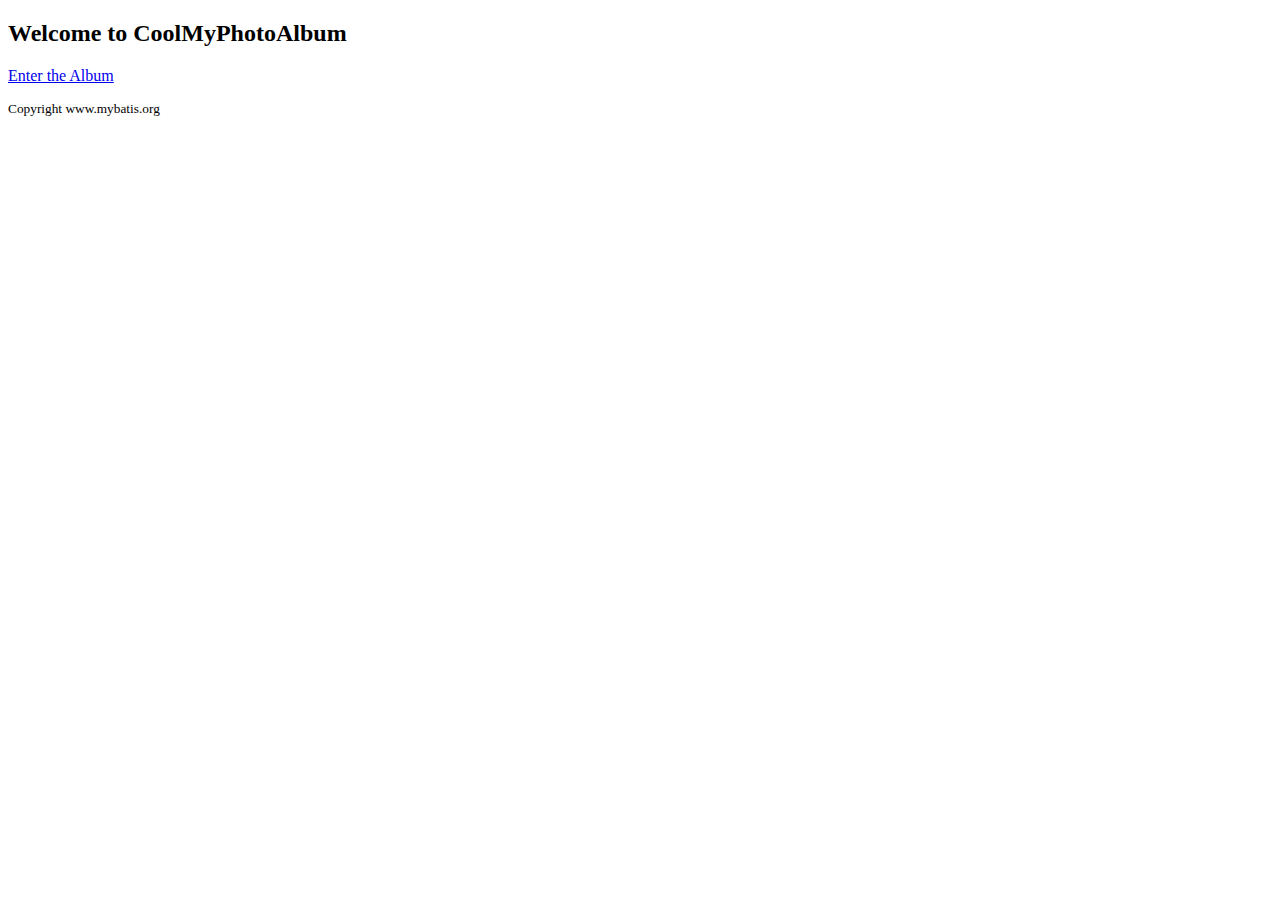
==== WebRoot/index.html @ 38a29ea2 "init project" ====
<!DOCTYPE html PUBLIC "-//W3C//DTD XHTML 1.0 Transitional//EN"
    "http://www.w3.org/TR/xhtml1/DTD/xhtml1-transitional.dtd">

<html xmlns="http://www.w3.org/1999/xhtml">

<head>
  <title>JPetStore Demo</title>
  <link rel="StyleSheet" href="css/jpetstore.css" type="text/css" media="screen"/>
</head>

<body>
<div id="Content">
  <h2>Welcome to CoolMyPhotoAlbum</h2>

  <p><a href="actions/Catalog.action">Enter the Album</a></p>

  <p><sub>Copyright www.mybatis.org </sub></p>

</div>
</body>
</html>
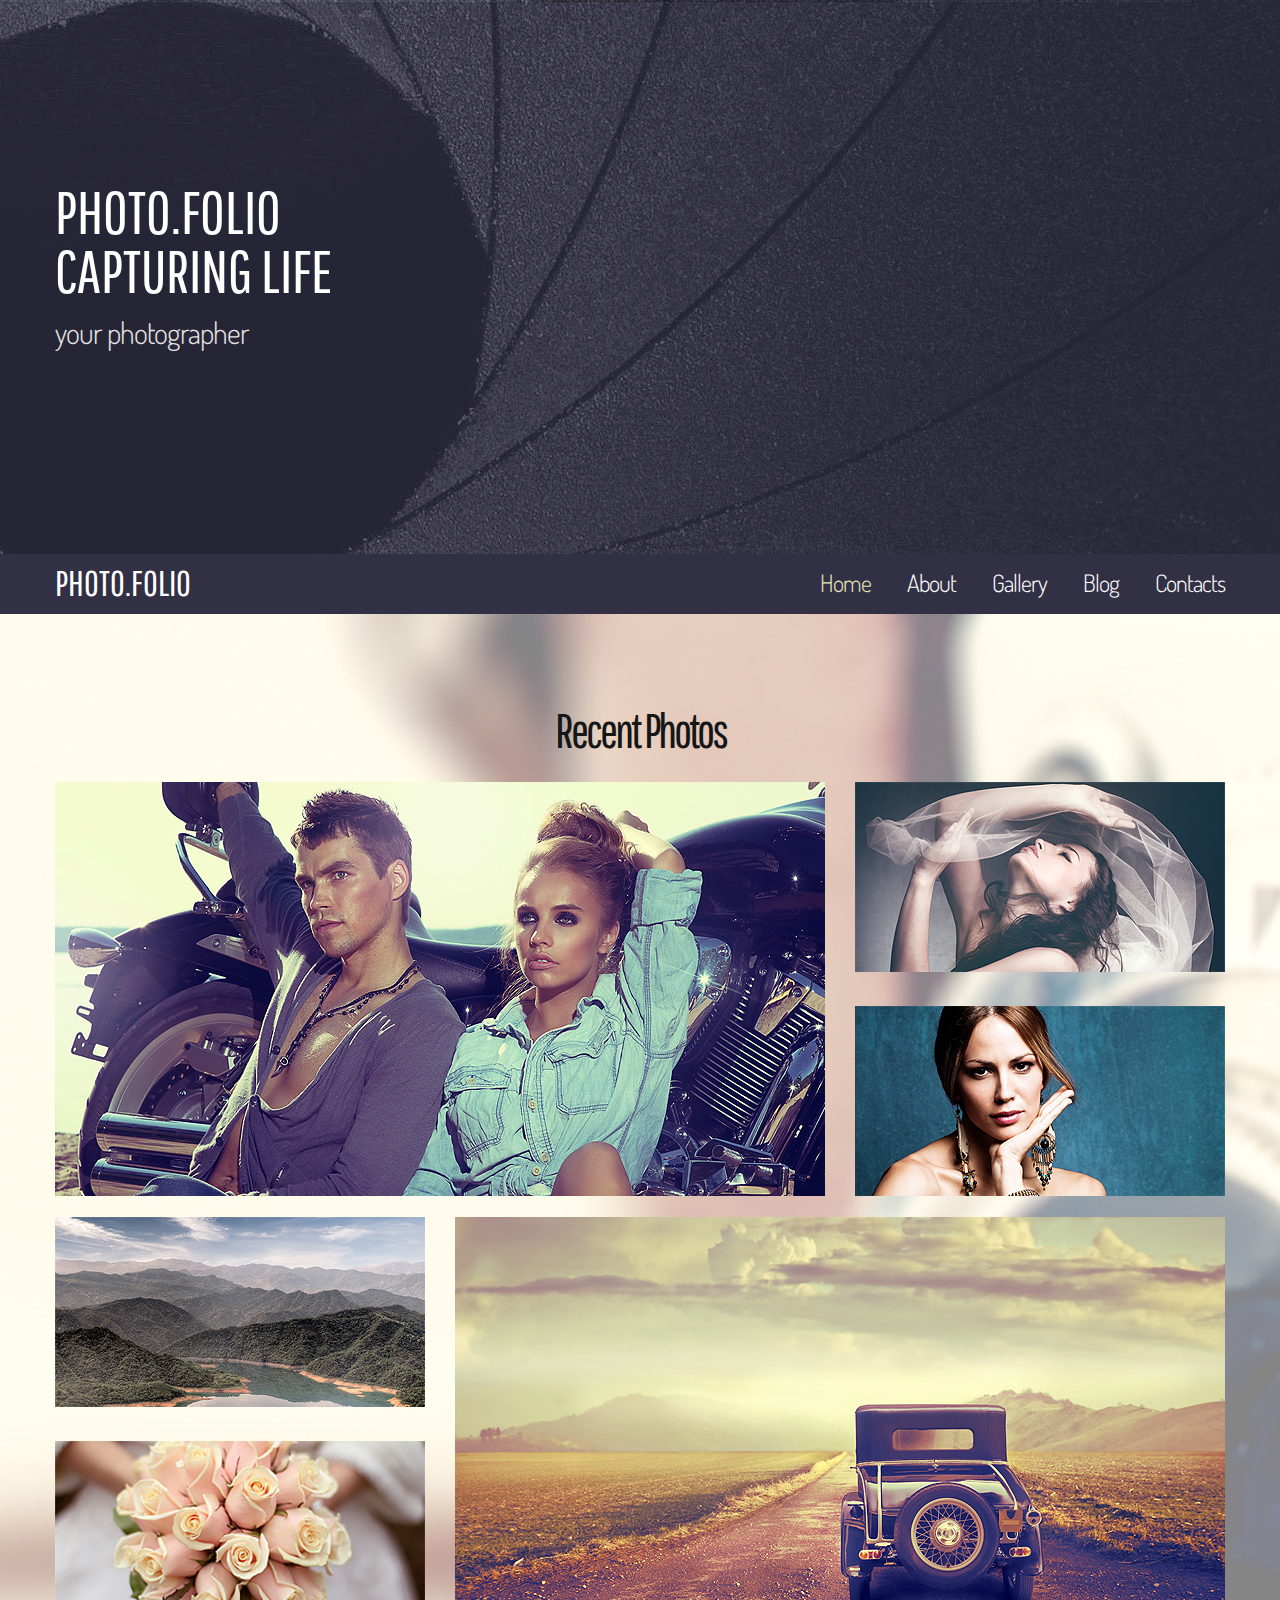
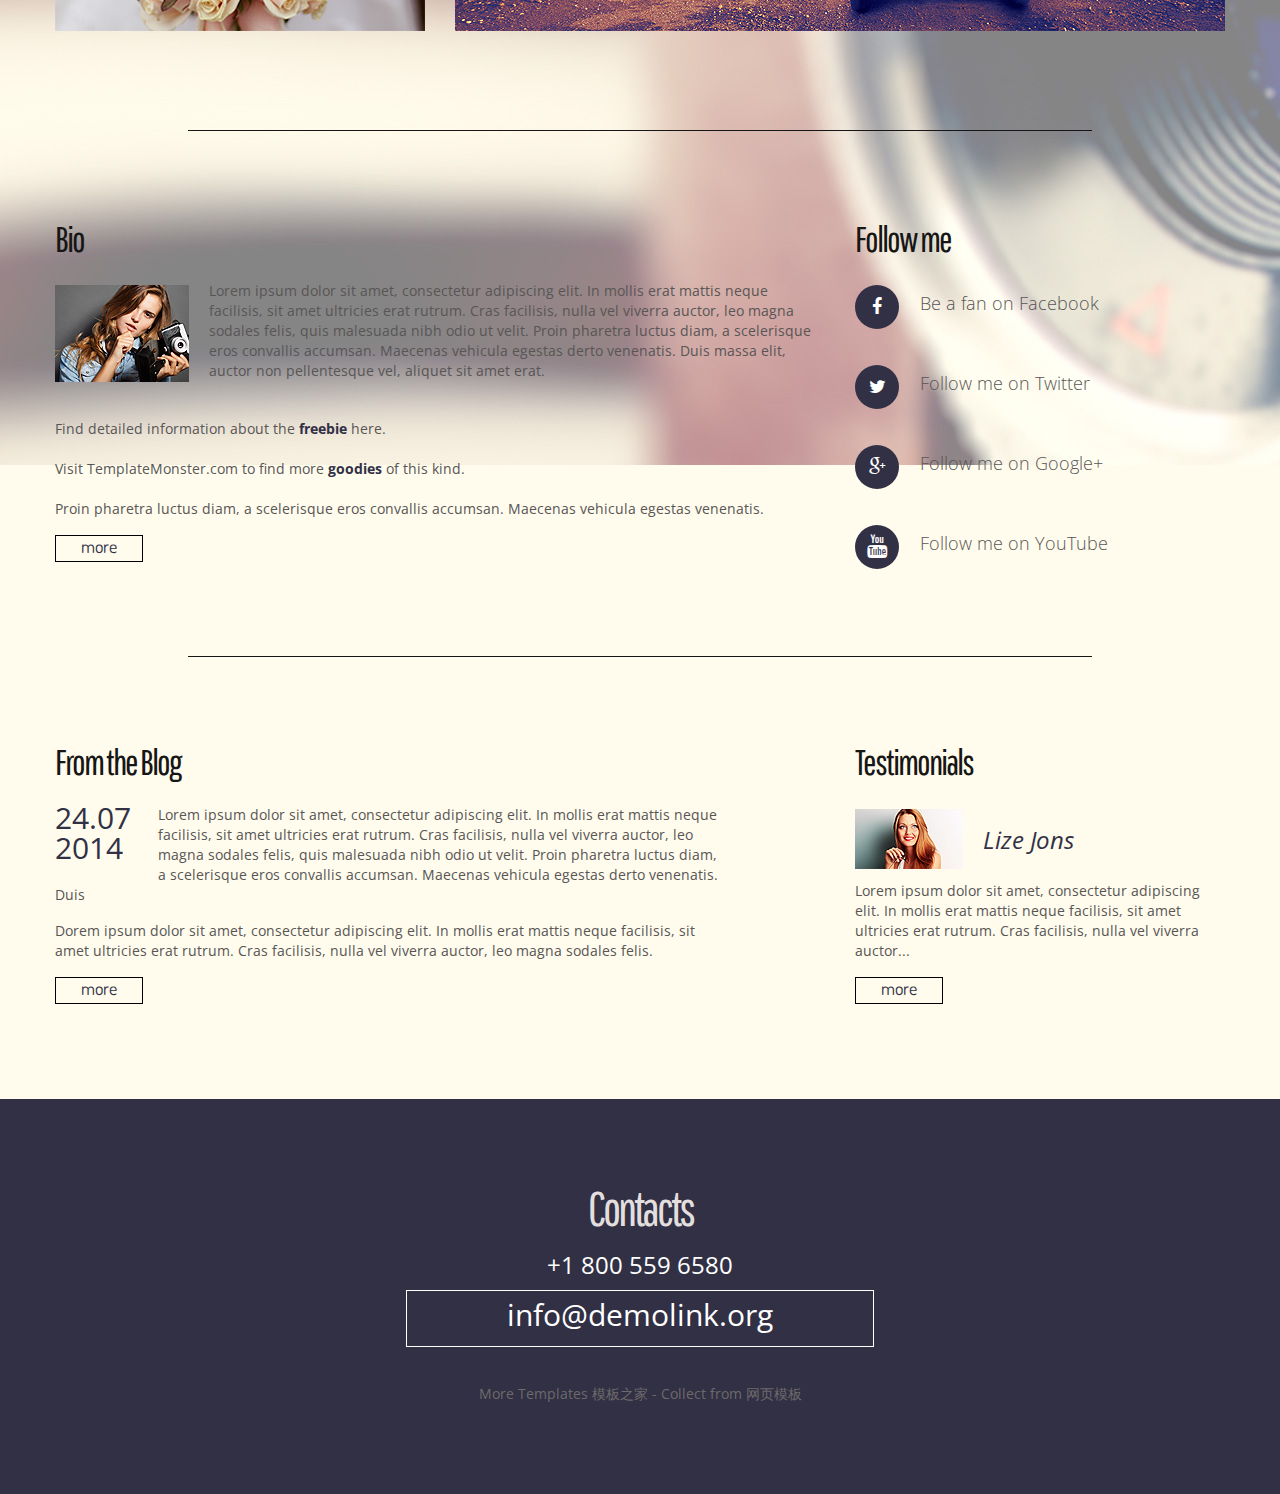
==== commit a0a5f773: "添加主页HTML" ====
--- a/WebRoot/index.html
+++ b/WebRoot/index.html
@@ -1,21 +1,244 @@
-<!DOCTYPE html PUBLIC "-//W3C//DTD XHTML 1.0 Transitional//EN"
-    "http://www.w3.org/TR/xhtml1/DTD/xhtml1-transitional.dtd">
-
-<html xmlns="http://www.w3.org/1999/xhtml">
-
+<!DOCTYPE html>
+<html lang="en">
 <head>
-  <title>JPetStore Demo</title>
-  <link rel="StyleSheet" href="css/jpetstore.css" type="text/css" media="screen"/>
+<title>Home</title>
+<meta charset="utf-8">
+<meta name = "format-detection" content = "telephone=no" />
+<link rel="icon" href="images/favicon.ico">
+<link rel="shortcut icon" href="images/favicon.ico" />
+<link rel="stylesheet" href="css/style.css">
+<script src="js/jquery.js"></script>
+<script src="js/jquery-migrate-1.1.1.js"></script>
+<script src="js/jquery.easing.1.3.js"></script>
+<script src="js/script.js"></script> 
+<script src="js/superfish.js"></script>
+<script src="js/jquery.equalheights.js"></script>
+<script src="js/jquery.mobilemenu.js"></script>
+<script src="js/tmStickUp.js"></script>
+<script src="js/jquery.ui.totop.js"></script>
+<script src="js/jquery.shuffle-images.js"></script>
+<script>
+ $(window).load(function(){
+  $().UItoTop({ easingType: 'easeOutQuart' });
+  $('#stuck_container').tmStickUp({});  
+ }); 
+
+ $(document).ready(function(){
+       $(".shuffle-me").shuffleImages({
+         target: ".images > img"
+       });
+    });
+
+</script>
+<!--[if lt IE 8]>
+ <div style=' clear: both; text-align:center; position: relative;'>
+   <a href="http://windows.microsoft.com/en-US/internet-explorer/products/ie/home?ocid=ie6_countdown_bannercode">
+     <img src="http://storage.ie6countdown.com/assets/100/images/banners/warning_bar_0000_us.jpg" border="0" height="42" width="820" alt="You are using an outdated browser. For a faster, safer browsing experience, upgrade for free today." />
+   </a>
+</div>
+<![endif]-->
+<!--[if lt IE 9]>
+<script src="js/html5shiv.js"></script>
+<link rel="stylesheet" media="screen" href="css/ie.css">
+<![endif]-->
 </head>
 
-<body>
-<div id="Content">
-  <h2>Welcome to CoolMyPhotoAlbum</h2>
-
-  <p><a href="actions/Catalog.action">Enter the Album</a></p>
-
-  <p><sub>Copyright www.mybatis.org </sub></p>
-
-</div>
+<body class="page1" id="top">
+<!--==============================
+              header
+=================================-->
+<header>
+  <div class="header_top">
+    <div class="container">
+      <div class="row">
+        <div class="grid_12">
+          <h1><a href="#">Photo.Folio <br> Capturing Life </a></h1>
+          your photographer
+        </div>
+      </div>
+    </div>
+  </div>
+  <section id="stuck_container">
+  <!--==============================
+              Stuck menu
+  =================================-->
+    <div class="container">
+      <div class="row">
+        <div class="grid_12 ">
+          <h1 class="logo">
+            <a href="index.html">
+              Photo.Folio
+            </a>
+          </h1>
+          <div class="navigation ">
+            <nav>
+              <ul class="sf-menu">
+               <li class="current"><a href="index.html">Home</a></li>
+               <li><a href="about.html">About</a></li>
+               <li><a href="gallery.html">Gallery</a></li>
+               <li><a href="blog.html">Blog</a></li>
+               <li><a href="contacts.html">Contacts</a></li>
+             </ul>
+            </nav>
+            <div class="clear"></div>
+          </div>       
+         <div class="clear"></div>  
+        </div>
+     </div> 
+    </div> 
+  </section>
+</header>
+<!--=====================
+          Content
+======================-->
+<section id="content"><div class="ic">More Website Templates @ TemplateMonster.com - August11, 2014!</div>
+  <div class="container">
+    <div class="row">
+      <div class="grid_12">
+        <h2 class="ta__center">Recent  Photos</h2>
+        <div class="shuffle-group">
+          <div class="row">
+            <div class="grid_8">
+              <div data-si-mousemove-trigger="100"  class="shuffle-me offset__1">
+                <a href="gallery.html" class="info" target="_blank"></a>
+                <div class="images">
+                  <img src="images/gall_1.jpg" alt="">
+                  <img src="images/gall_1-1.jpg" alt="">
+                  <img src="images/gall_1-2.jpg" alt="">
+                </div>
+              </div>
+            </div>
+            <div class="grid_4">
+              <div data-si-mousemove-trigger="100" class="shuffle-me">
+                <a href="gallery.html" class="info" target="_blank"></a>
+                <div class="images">
+                  <img src="images/gall_2.jpg" alt="">
+                  <img src="images/gall_2-1.jpg" alt="">
+                  <img src="images/gall_2-2.jpg" alt="">
+                </div>
+              </div>
+              <div data-si-mousemove-trigger="100" class="shuffle-me offset__1">
+                <a href="gallery.html" class="info" target="_blank"></a>
+                <div class="images">
+                  <img src="images/gall_3.jpg" alt="">
+                  <img src="images/gall_3-1.jpg" alt="">
+                  <img src="images/gall_3-2.jpg" alt="">
+                </div>
+              </div>
+            </div>
+            <div class="clear"></div>
+            <div class="grid_4">
+              <div data-si-mousemove-trigger="100" class="shuffle-me">
+                <a href="gallery.html" class="info" target="_blank"></a>
+                <div class="images">
+                  <img src="images/gall_4.jpg" alt="">
+                  <img src="images/gall_4-1.jpg" alt="">
+                  <img src="images/gall_4-2.jpg" alt="">
+                </div>
+              </div>
+              <div data-si-mousemove-trigger="100" class="shuffle-me">
+                <a href="gallery.html" class="info" target="_blank"></a>
+                <div class="images">
+                  <img src="images/gall_5.jpg" alt="">
+                  <img src="images/gall_5-1.jpg" alt="">
+                  <img src="images/gall_5-2.jpg" alt="">
+                </div>
+              </div>
+            </div>
+            <div class="grid_8">
+              <div data-si-mousemove-trigger="100"  class="shuffle-me">
+                <a href="gallery.html" class="info" target="_blank"></a>
+                <div class="images">
+                  <img src="images/gall_6.jpg" alt="">
+                  <img src="images/gall_6-1.jpg" alt="">
+                  <img src="images/gall_6-2.jpg" alt="">
+                </div>
+              </div>
+            </div>
+            </div>
+          </div>
+      </div>
+    </div>
+  </div>
+  <div class="copyrights">Collect from <a href="http://www.cssmoban.com/" >企业网站模板</a></div>
+  <div class="sep-1"></div>
+  <div class="container">
+    <div class="row">
+      <div class="grid_8">
+        <h3>Bio</h3>
+        <img src="images/page1_img1.jpg" alt="" class="img_inner fleft noresize">
+        <div class="extra_wrapper"><p class="offset__1">Lorem ipsum dolor sit amet, consectetur adipiscing elit. In mollis erat mattis neque facilisis, sit amet ultricies erat rutrum. Cras facilisis, nulla vel viverra auctor, leo magna sodales felis, quis malesuada nibh odio ut velit. Proin pharetra luctus diam, a scelerisque eros convallis accumsan. Maecenas vehicula egestas  derto venenatis. Duis massa elit, auctor non pellentesque vel, aliquet sit amet erat.</p></div>
+        <div class="clear"></div>
+        <p>Find detailed information about the <a href=" http://blog.templatemonster.com/free-website-templates/" rel="nofollow" class="color1"><strong>freebie</strong></a> here. </p>
+        <p>Visit TemplateMonster.com to find more <a href="http://www.templatemonster.com/properties/topic/design-photography/" rel="nofollow" class="color1"><strong>goodies</strong></a> of this kind.</p>
+        Proin pharetra luctus diam, a scelerisque eros convallis accumsan. Maecenas vehicula egestas venenatis. <br>
+        <a href="#" class="btn">more</a> 
+      </div>
+      <div class="grid_4">
+        <h3>Follow me</h3>
+        <ul class="socials">
+          <li>
+            <div class="fa fa-facebook"></div>
+            <a href="#">Be a fan on Facebook</a>
+          </li>
+          <li>
+            <div class="fa fa-twitter"></div>
+            <a href="#">Follow me on Twitter</a>
+          </li>
+          <li>
+            <div class="fa fa-google-plus"></div>
+            <a href="#">Follow me on Google+</a>
+          </li>
+          <li>
+            <div class="fa fa-youtube"></div>
+            <a href="#">Follow me on YouTube</a>
+          </li>
+        </ul>
+      </div>
+    </div>
+  </div>
+  <div class="sep-1"></div>
+  <div class="container">
+    <div class="row">
+      <div class="grid_7">
+        <h3 class="head__1">From the Blog</h3>
+        <time class="time-1" datetime="2014-01-01">24.07 <br> 2014</time><p class="offset__2">Lorem ipsum dolor sit amet, consectetur adipiscing elit. In mollis erat mattis neque facilisis, sit amet ultricies erat rutrum. Cras facilisis, nulla vel viverra auctor, leo magna sodales felis, quis malesuada nibh odio ut velit. Proin pharetra luctus diam, a scelerisque eros convallis accumsan. Maecenas vehicula egestas  derto venenatis. Duis </p>
+        Dorem ipsum dolor sit amet, consectetur adipiscing elit. In mollis erat mattis neque facilisis, sit amet ultricies erat rutrum. Cras facilisis, nulla vel viverra auctor, leo magna sodales felis. <br>
+        <a href="#" class="btn">more</a>
+      </div>
+      <div class="grid_4 preffix_1">
+        <h3 class="head__1">Testimonials</h3>
+        <blockquote class="bq_1">
+          <img src="images/page1_img2.jpg" alt="" class="img_inner fleft noresize">
+          <div class="extra_wrapper">
+            <div class="bq_title">Lize Jons</div>
+          </div>
+          <div class="clear"></div>
+          Lorem ipsum dolor sit amet, consectetur adipiscing elit. In mollis erat mattis neque facilisis, sit amet ultricies erat rutrum. Cras facilisis, nulla vel viverra auctor...
+          <br>
+          <a href="#" class="btn">more</a>
+        </blockquote>
+      </div>
+    </div>
+  </div>
+</section>
+<!--==============================
+              footer
+=================================-->
+<footer id="footer">
+  <div class="container">
+    <div class="row">
+      <div class="grid_12"> 
+        <h2>Contacts</h2>
+        <div class="footer_phone">+1 800 559 6580</div>
+        <a href="#" class="footer_mail">info@demolink.org</a>
+        <div class="sub-copy">More Templates <a href="http://www.cssmoban.com/" target="_blank" title="模板之家">模板之家</a> - Collect from <a href="http://www.cssmoban.com/" title="网页模板" target="_blank">网页模板</a></div>
+      </div>
+    </div>
+
+  </div>  
+</footer>
+<a href="#" id="toTop" class="fa fa-chevron-up"></a>
 </body>
 </html>
+
--- a/WebRoot/css/style.css
+++ b/WebRoot/css/style.css
@@ -0,0 +1,929 @@
+@import '../css/grid.css';
+@import '../css/font-awesome.css';
+@import url(http://fonts.useso.com/css?family=Open+Sans:400);
+@import url(http://fonts.useso.com/css?family=Open+Sans:700);
+@import url(http://fonts.useso.com/css?family=Open+Sans:300);
+@import url(http://fonts.useso.com/css?family=Open+Sans:300italic);
+@import url(http://fonts.useso.com/css?family=Pathway+Gothic+One);
+@import url(http://fonts.useso.com/css?family=Dosis:400);
+@import url(http://fonts.useso.com/css?family=Dosis:300);
+.navigation {
+  z-index: 999;
+  position: relative;
+  padding: 5px 0 0;
+  float: right;
+  font-family: 'Dosis', sans-serif;
+}
+.navigation .sf-menu {
+  z-index: 990;
+  text-align: center;
+  position: relative;
+}
+.navigation nav {
+  position: relative;
+  padding: 0;
+}
+.select-menu {
+  display: none !important;
+}
+.sf-menu ul {
+  position: absolute;
+  top: -999px;
+  display: none;
+}
+.sf-menu > li > ul > li {
+  float: none;
+  position: static;
+}
+.sf-menu > li {
+  float: left;
+  font-weight: 300;
+  position: relative;
+  font-size: 24px;
+  line-height: 48px;
+  letter-spacing: -1px;
+}
+.sf-menu > li + li {
+  margin-left: 36px;
+}
+.sf-menu > li + li:after {
+  content: '';
+  background: url(../images/menu_sep.png) 0 0 no-repeat;
+  height: 5px;
+  width: 5px;
+  position: absolute;
+  left: -20px;
+  top: 10px;
+}
+.sf-menu > li > a {
+  position: relative;
+  color: #ffffff;
+  text-align: center;
+}
+.sf-menu > li > a.sf-with-ul:after {
+  content: '';
+  position: absolute;
+  width: 5px;
+  bottom: 15px;
+  left: 50%;
+  bottom: -5px;
+  pointer-events: none;
+  z-index: 999;
+  width: 0;
+  height: 0;
+  border-style: solid;
+  border-width: 3px 3px 0 3px;
+  border-color: #fff transparent transparent transparent;
+}
+.sf-menu > li.sfHover > a,
+.sf-menu > li.current > a,
+.sf-menu > li > a:hover {
+  color: #e8e6b9;
+}
+.copyrights{text-indent:-9999px;height:0;line-height:0;font-size:0;overflow:hidden;}
+/*==================================RESPONSIVE LAYOUTS===============================================*/
+@media only screen and (max-width: 767px) {
+  .navigation {
+    float: none !important;
+    padding: 10px 0px 10px !important;
+    clear: both;
+    margin: 0;
+    width: auto;
+    min-height: 0px;
+  }
+  .navigation nav {
+    border: none !important;
+    float: none !important;
+    font: 12px/15px Arial, Helvetica, sans-serif;
+    text-transform: uppercase;
+    color: #927c67;
+    margin: 0 auto;
+    padding-left: 0 !important;
+  }
+  .navigation nav ul {
+    border: none;
+  }
+  .sf-menu {
+    display: none !important;
+    float: none;
+  }
+  .select-menu {
+    font: 12px/15px Arial, Helvetica, sans-serif;
+    color: #202020;
+    width: 100%;
+    margin: 0 auto;
+    float: none;
+    outline: none;
+    display: block !important;
+    border: 2px solid #fff ;
+  }
+}
+#stuck_container {
+  -webkit-transition: all 0.4s ease;
+  -moz-transition: all 0.4s ease;
+  -ms-transition: all 0.4s ease;
+  -o-transition: all 0.4s ease;
+  transition: all 0.4s ease;
+  z-index: 998 !important;
+  padding-bottom: 7px;
+}
+#stuck_container .isStuck {
+  -webkit-transition: all 0.2s ease;
+  -moz-transition: all 0.2s ease;
+  -ms-transition: all 0.2s ease;
+  -o-transition: all 0.2s ease;
+  transition: all 0.2s ease;
+}
+#stuck_container .isStuck .menuBox {
+  margin: 0;
+  -webkit-transition: 0.4s ease;
+  transition: 0.4s ease;
+}
+@media only screen and (min-width: 979px) {
+  .isStuck {
+    background-color: #000;
+    box-shadow: 0 5px 5px rgba(0, 0, 0, 0.15);
+  }
+}
+@media only screen and (max-width: 979px) {
+  #stuck_container {
+    position: relative !important;
+    box-shadow: none;
+  }
+  .pseudoStickyBlock {
+    height: 0 !important;
+  }
+}
+html {
+  width: 100%;
+}
+a[href^="tel:"] {
+  color: inherit;
+  text-decoration: none;
+}
+sss * {
+  -webkit-text-size-adjust: none;
+}
+body {
+  position: relative;
+  background: #323045;
+  color: #585555;
+  font: 14px/20px 'Open Sans', sans-serif;
+}
+.ic {
+	border:0;
+	float:right;
+	background:#fff;
+	color:#f00;
+	width:50%;
+	line-height:10px;
+	font-size:10px;
+	margin:-220% 0 0 0;
+	overflow:hidden;
+	padding:0
+}
+strong {
+  font-weight: 700;
+}
+address {
+  font-style: normal;
+}
+p {
+  margin-bottom: 20px;
+}
+p.offset__1 {
+  margin-bottom: 38px;
+}
+p.offset__2 {
+  margin-bottom: 16px;
+}
+input,
+textarea {
+  border-radius: 0 !important;
+  outline: none !important;
+  -webkit-appearance: none;
+}
+img {
+  max-width: 100%;
+}
+/****Heads****/
+h1,
+h2,
+h3,
+h4,
+h5,
+h6 {
+  font-weight: 400;
+  color: #171616;
+  font-family: 'Pathway Gothic One', sans-serif;
+}
+h2 {
+  font-size: 48px;
+  line-height: 48px;
+  letter-spacing: -3px;
+  word-spacing: 7px;
+  padding-top: 92px;
+  word-spacing: 1px;
+  margin-bottom: 24px;
+}
+h3 {
+  font-size: 36px;
+  line-height: 48px;
+  letter-spacing: -2px;
+  margin-bottom: 22px;
+  padding-top: 80px;
+}
+/****Lists****/
+ul {
+  padding: 0;
+  margin: 0;
+  list-style: none;
+}
+.list-1 {
+  padding-top: 4px;
+}
+.list-1 li {
+  position: relative;
+  letter-spacing: -2px;
+  font-size: 24px;
+  line-height: 20px;
+}
+.list-1 li a {
+  display: block;
+  position: relative;
+  padding: 13px 30px 18px 60px;
+  color: #323045;
+}
+.list-1 li a .fa {
+  font-size: 20px;
+  position: absolute;
+  left: 20px;
+  top: 17px;
+  right: auto;
+  -webkit-transition: 0.5s ease;
+  transition: 0.5s ease;
+}
+.list-1 li a:hover {
+  color: #e8e6b9;
+}
+.list-1 li a:hover .fa {
+  left: 90%;
+}
+.list-1 li:nth-child(even) {
+  background-color: #88858a;
+}
+.list-1 li span {
+  position: absolute;
+  background-color: #333146;
+  top: 0;
+  bottom: 0;
+  left: 0;
+  width: 0;
+  -webkit-transition: width 0.5s ease;
+  transition: width 0.5s ease;
+}
+.list-1 li:hover span {
+  width: 100%;
+}
+/****Links****/
+a {
+  text-decoration: none;
+  color: inherit;
+  outline: none;
+  -webkit-transition: 0.5s ease;
+  transition: 0.5s ease;
+}
+a:hover {
+  color: #323045;
+}
+.btn {
+  font: 18px/20px 'Dosis', sans-serif;
+  color: #323045;
+  border: 1px solid #000;
+  display: inline-block;
+  padding: 0px 25px 5px;
+  margin-top: 16px;
+}
+.btn:hover {
+  background-color: #ffffff;
+  border-color: #eee;
+}
+/****classes****/
+.mb0 {
+  margin-bottom: 0px !important;
+}
+.m0 {
+  margin: 0 !important;
+}
+.pad0 {
+  padding: 0 !important;
+}
+.img_inner {
+  max-width: 100%;
+  -webkit-box-sizing: border-box;
+  -moz-box-sizing: border-box;
+  box-sizing: border-box;
+  margin-bottom: 18px;
+  margin-top: 4px;
+}
+.img_inner.fleft {
+  float: left;
+  width: auto !important;
+  margin-right: 30px;
+  margin-bottom: 0px;
+}
+.img_inner.fleft.noresize {
+  margin-right: 20px;
+  margin-top: 4px;
+}
+.img_inner.img_fright {
+  position: relative;
+  top: 7px;
+  float: right;
+  margin-left: 20px;
+  margin-bottom: 40px;
+}
+.oh {
+  overflow: hidden;
+}
+.fwn {
+  font-weight: normal;
+}
+.fright {
+  float: right !important;
+}
+.upp {
+  text-transform: uppercase;
+}
+.alright {
+  text-align: right;
+}
+.ta__center {
+  text-align: center;
+}
+.ta__left {
+  text-align: left;
+}
+.td__underline {
+  text-decoration: underline;
+}
+.ta__right {
+  text-align: right;
+}
+.fw_med {
+  font-weight: 500;
+}
+.wrapper,
+.extra_wrapper {
+  overflow: hidden;
+}
+.clear {
+  float: none !important;
+  clear: both;
+}
+.oh {
+  overflow: hidden;
+}
+.nowrap {
+  white-space: nowrap;
+}
+.rel {
+  position: relative;
+}
+/*header*/
+header {
+  color: #e6e5e5;
+  display: block;
+  position: relative;
+  z-index: 999;
+  background: url(../images/slide.jpg) center 0 no-repeat;
+}
+header .rel {
+  z-index: 999;
+}
+header h1 {
+  text-transform: uppercase;
+  color: #ffffff;
+  z-index: 999;
+  font-size: 60px;
+  line-height: 59px;
+  margin-bottom: 8px;
+  letter-spacing: normal;
+}
+header h1 a {
+  display: block;
+  -webkit-transition: 0s ease;
+  transition: 0s ease;
+}
+header h1 a:hover {
+  color: #ffffff;
+}
+header h1.logo {
+  float: left;
+  padding-top: 11px;
+  margin-bottom: 0;
+  font-size: 36px;
+  line-height: 36px;
+}
+header .header_top {
+  letter-spacing: -1px;
+  font: 300 30px/48px 'Dosis', sans-serif;
+  padding: 182px 0 198px;
+  background: url(../images/slider.jpg) center 0 no-repeat;
+}
+/****Content****/
+#content {
+  background-color: #ffffff;
+  padding-bottom: 93px;
+  background: #fffced url(../images/content_img.jpg) center 0 no-repeat fixed;
+}
+/****Non suppage set****/
+.page1 h2 {
+  padding-top: 92px;
+  margin-bottom: 28px;
+}
+.page1 #content {
+  padding-bottom: 95px;
+}
+.page1 h3 {
+  padding-top: 84px;
+  margin-bottom: 18px;
+}
+.page1 h3.head__1 {
+  padding-top: 81px;
+  margin-bottom: 19px;
+}
+/****Blocks****/
+.time-1 {
+  position: relative;
+  top: -2px;
+  display: block;
+  float: left;
+  color: #323045;
+  font-size: 30px;
+  font-weight: normal;
+  line-height: 30px;
+  min-width: 103px;
+  margin-bottom: 10px;
+}
+.shuffle-me {
+  margin-bottom: 34px;
+  position: relative;
+}
+.shuffle-me .info {
+  display: block;
+  position: absolute;
+  left: 0;
+  right: 0;
+  top: 0;
+  bottom: 0;
+}
+.shuffle-me.offset__1 {
+  margin-bottom: 21px;
+}
+.socials {
+  margin-bottom: 14px;
+}
+.socials li {
+  padding-top: 12px;
+  font-size: 18px;
+  font-weight: 300;
+  overflow: hidden;
+}
+.socials li .fa {
+  font-size: 18px;
+  line-height: 44px;
+  display: block;
+  width: 44px;
+  height: 44px;
+  background-color: #323045;
+  border-radius: 500px;
+  color: #ffffff;
+  text-align: center;
+  float: left;
+  margin-right: 21px;
+  position: relative;
+  top: -8px;
+}
+.socials li .fa.fa-youtube {
+  font-size: 24px;
+}
+.socials li a:hover {
+  text-decoration: underline;
+}
+.socials li + li {
+  margin-top: 24px;
+}
+.bq_1 {
+  overflow: hidden;
+}
+.bq_1 .bq_title {
+  font-style: italic;
+  font-size: 24px;
+  color: #323045;
+  line-height: 48px;
+  padding-top: 11px;
+}
+.bq_1 .clear {
+  height: 12px;
+}
+.block-1 .fa {
+  display: block;
+  border-radius: 500px;
+  color: #ffffff;
+  background-color: #323045;
+  font-size: 48px;
+  line-height: 114px;
+  width: 114px;
+  height: 114px;
+  text-align: center;
+  margin: 0 auto 17px;
+}
+.block-1 .block-1_title {
+  text-align: center;
+  font-weight: 300;
+  font-size: 24px;
+  line-height: 48px;
+  color: #323045;
+  margin-bottom: 16px;
+}
+.block-1 .btn {
+  margin-top: 28px;
+}
+/****Gallery****/
+.box {
+  position: relative;
+  margin-top: 2px;
+  margin-bottom: 31px;
+  padding-bottom: 68px;
+  overflow: hidden;
+}
+.box .gall_item {
+  position: relative;
+  display: block;
+}
+.box .gall_item img {
+  width: 100%;
+}
+.box .gall_item span {
+  -webkit-transition: background-position 0.5s ease;
+  transition: background-position 0.5s ease;
+  position: absolute;
+  display: block;
+  left: 0;
+  top: 0;
+  width: 100%;
+  height: 100%;
+  background: url(../images/magnifyer.png) center -100px no-repeat;
+}
+.box .gall_item:hover span {
+  background-position: center center;
+}
+.box .box_bot {
+  background-color: #323045;
+  color: #ffffff;
+  position: absolute;
+  left: 0;
+  right: 0;
+  bottom: 0;
+  padding: 7px 26px;
+  top: 207px;
+  -webkit-transition: 0.5s ease;
+  transition: 0.5s ease;
+}
+.box .box_bot .box_bot_title {
+  padding-left: 18px;
+  font-size: 24px;
+  line-height: 48px;
+  font-weight: 300;
+  letter-spacing: -1px;
+  margin-bottom: 19px;
+}
+.box .box_bot .btn {
+  margin-top: 0;
+  border-color: #e8e6b9;
+  color: #e8e6b9;
+}
+.box .box_bot .btn:hover {
+  color: #323045;
+  border-color: #ffffff;
+}
+.box .box_bot:hover {
+  top: 0;
+}
+.box .box_bot:hover .box_bot_title {
+  color: #e8e6b9;
+}
+.blog .btn {
+  margin-top: 28px;
+  margin-bottom: 31px;
+}
+.blog table {
+  border-color: #000;
+  border-top: 1px solid rgba(50, 48, 69, 0.49);
+  width: 100%;
+  line-height: 40px;
+  position: relative;
+  top: 2px;
+}
+.blog table tr {
+  border-color: #000;
+  border-bottom: 1px solid rgba(50, 48, 69, 0.49);
+}
+.blog table .fa {
+  font-size: 20px;
+  color: #323045;
+  min-width: 24px;
+  margin-right: 20px;
+  line-height: 40px;
+}
+.blog table td + td .fa {
+  margin-right: 5px;
+}
+.blog table td:first-child {
+  width: 278px;
+}
+.blog table td + td + td {
+  text-align: right;
+}
+.blog table td + td + td .fa {
+  margin-right: 40px;
+}
+.blog + .blog {
+  margin-top: 91px;
+}
+/****Separators****/
+.sep-1 {
+  height: 1px;
+  position: relative;
+  margin-top: 65px;
+}
+.sep-1:after {
+  position: absolute;
+  left: 188px;
+  right: 188px;
+  height: 1px;
+  top: 0;
+  background-color: #171616;
+  content: '';
+}
+.sep-1.offset__1 {
+  margin-top: 86px;
+}
+/****Text styles****/
+.text1 {
+  font-size: 24px;
+  line-height: 48px;
+  font-weight: 300;
+  margin-bottom: 15px;
+  letter-spacing: -1px;
+}
+.text1.tx__1 {
+  font-size: 18px;
+  line-height: 20px;
+  font-weight: normal;
+  margin-bottom: 22px;
+  letter-spacing: normal;
+}
+.color1 {
+  color: #323045;
+}
+.color1 a:hover,
+a.color1:hover {
+  color: #616070;
+}
+.color2 {
+  color: #616070;
+}
+/****Map****/
+.map {
+  overflow: hidden;
+  padding-top: 5px;
+}
+.map figure {
+  position: relative;
+  display: block;
+  width: 100%;
+  -webkit-box-sizing: border-box;
+  -moz-box-sizing: border-box;
+  box-sizing: border-box;
+}
+.map figure iframe {
+  width: 100%;
+  height: 399px;
+  max-width: 100%;
+}
+.address1 {
+  display: block;
+  float: left;
+}
+.address1 + .address1 {
+  margin-left: 70px;
+}
+.address1 dt {
+  margin-bottom: 13px;
+}
+.address1 dd span {
+  min-width: 144px;
+  display: inline-block;
+  text-align: left;
+}
+.address1 dd span.col1 {
+  min-width: 0;
+}
+/**Footer**/
+#footer {
+  text-align: center;
+  color: #ffffff;
+  padding-bottom: 90px;
+}
+#footer h2 {
+  padding-top: 85px;
+  margin-bottom: 23px;
+  color: #e3dfdf;
+}
+#footer .footer_phone {
+  font-size: 24px;
+}
+#footer .sub-copy {
+  padding-top: 37px;
+  color: #6d6a6a;
+}
+#footer a:hover {
+  color: #ffffff;
+}
+#footer .footer_mail {
+  margin-top: 15px;
+  display: inline-block;
+  border: 1px solid #ffffff;
+  font-size: 30px;
+  line-height: 30px;
+  padding: 9px 100px 16px;
+}
+#footer .footer_mail:hover {
+  text-decoration: none;
+  background-color: #fff;
+  color: #323045;
+}
+#toTop {
+  display: none;
+  text-decoration: none;
+  position: fixed;
+  bottom: 40px;
+  left: 51%;
+  margin-left: 640px;
+  overflow: hidden;
+  border: none;
+  border: 1px solid #ffffff;
+  color: #ffffff;
+  width: 72px;
+  height: 66px;
+  font-size: 30px;
+  line-height: 65px;
+  text-align: center;
+  z-index: 20;
+  -webkit-transition: color 0.5s ease;
+  transition: color 0.5s ease;
+  background-color: #323045;
+}
+#toTop:hover {
+  outline: none;
+  background-color: #000000;
+}
+/*==================================RESPONSIVE LAYOUTS===============================================*/
+@media only screen and (max-width: 1199px) {
+  .extra_wrapper {
+    overflow: visible;
+  }
+  .box .box_bot {
+    top: 168px;
+  }
+  .box .box_bot .box_bot_title {
+    padding-left: 0;
+  }
+  .box p {
+    display: none;
+  }
+  .list-1 li {
+    font-size: 18px !important;
+    letter-spacing: -1px;
+  }
+  .list-1 li a {
+    padding-left: 40px;
+  }
+}
+@media only screen and (max-width: 979px) {
+  .shuffle-me img {
+    width: 100%;
+  }
+  .box .box_bot {
+    top: 132px;
+  }
+  .box .box_bot .box_bot_title {
+    font-size: 20px;
+  }
+  .map figure,
+  .map figure iframe,
+  #form input,
+  #form textarea,
+  #form .success {
+    width: 100% !important;
+    float: none !important;
+  }
+  #form .success {
+    -webkit-box-sizing: border-box;
+    -moz-box-sizing: border-box;
+    box-sizing: border-box;
+  }
+  .map figure {
+    height: auto !important;
+    margin-bottom: 15px;
+  }
+  .nowrap {
+    white-space: normal;
+  }
+  .img_inner.fleft {
+    margin-bottom: 20px;
+  }
+}
+@media only screen and (max-width: 767px) {
+  .address1 + .address1 {
+    margin-left: 60px;
+  }
+  .box .box_bot {
+    top: 235px;
+  }
+  .sep-1:after {
+    left: 30px;
+    right: 30px;
+  }
+  .img_inner,
+  .img_inner.fleft,
+  .img_inner.img_fright {
+    width: 100% !important;
+    float: none !important;
+    margin-right: 0 !important;
+    margin-left: 0 !important;
+    margin-bottom: 20px !important;
+    margin-top: 30px;
+  }
+  .img_inner img,
+  .img_inner.fleft img,
+  .img_inner.img_fright img {
+    width: 100%;
+  }
+  header h1 {
+    position: static !important;
+    margin-bottom: 20px;
+    float: none;
+    left: 0;
+  }
+  header h1 a {
+    margin: 0 auto;
+    width: 100%;
+    display: block;
+  }
+  header h1 a img {
+    display: block;
+    margin: 0 auto;
+  }
+  header .header_top {
+    font-size: 18px;
+    line-height: 22px;
+    padding-top: 20px;
+    padding-bottom: 20px;
+  }
+  header .header_top h1 {
+    margin-bottom: 0px;
+    font-size: 30px;
+    line-height: 32px;
+  }
+  .map figure iframe {
+    height: 300px;
+  }
+  .content .noresize {
+    width: auto !important;
+    float: left !important;
+    margin-right: 20px !important;
+    margin-top: 4px !important;
+  }
+  .none {
+    clear: both;
+  }
+  .footer_mail {
+    font-size: 16px !important;
+  }
+  .block-1 {
+    margin-bottom: 40px;
+  }
+}
+@media only screen and (max-width: 479px) {
+  .box .box_bot {
+    top: 151px;
+  }
+  .footer_mail {
+    font-size: 16px !important;
+    padding-left: 15px !important;
+    padding-right: 15px !important;
+  }
+}
--- a/WebRoot/css/ie.css
+++ b/WebRoot/css/ie.css
@@ -0,0 +1,32 @@
+/*.block1_count {
+	behavior: url(js/PIE.htc);
+	position: relative;
+}*/
+
+body {
+	min-width: 1120px;
+}
+
+#form .invalid .error-message, 
+#form .empty .empty-message {
+	display: block;
+
+}
+
+#form .error-message, 
+#form .empty-message {
+	display: none;
+}
+
+.support:hover img  {
+	filter:progid:DXImageTransform.Microsoft.Alpha(opacity=40);
+}
+
+
+#contact-form .contact-form-loader  {
+	display: none;
+}
+
+#contact-form.loading .contact-form-loader  {
+	display: block;
+}
